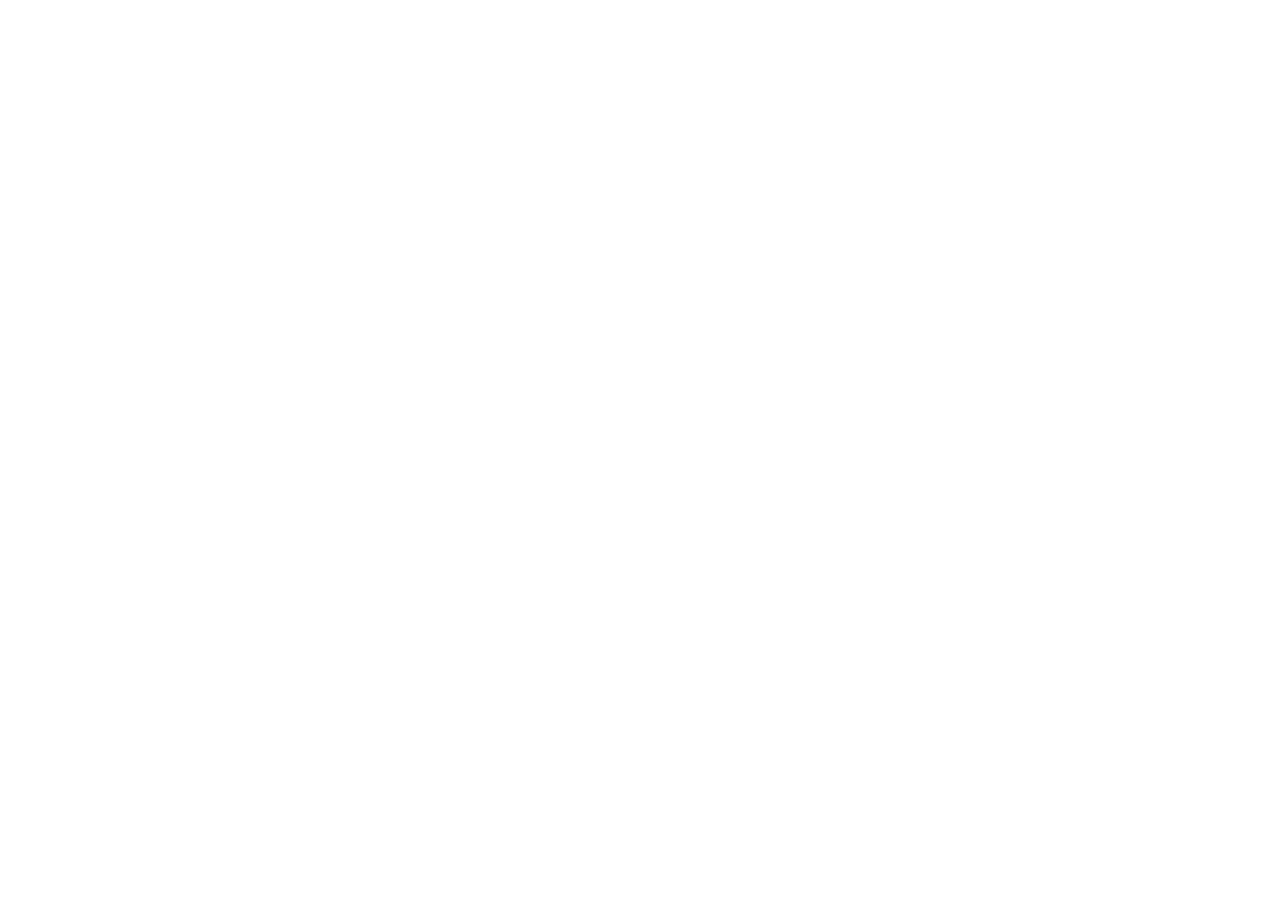
==== lesson_5/task_1/task_1.html @ 58aa49ab "3 и 4 задания" ====
<!DOCTYPE html>
<html lang="en">
<head>
    <meta charset="UTF-8">
    <meta http-equiv="X-UA-Compatible" content="IE=edge">
    <meta name="viewport" content="width=device-width, initial-scale=1.0">
    <title>Document</title>
</head>
<body>
    <div id="board"></div>
    <script src="./task_1.js"></script>
</body>
</html>
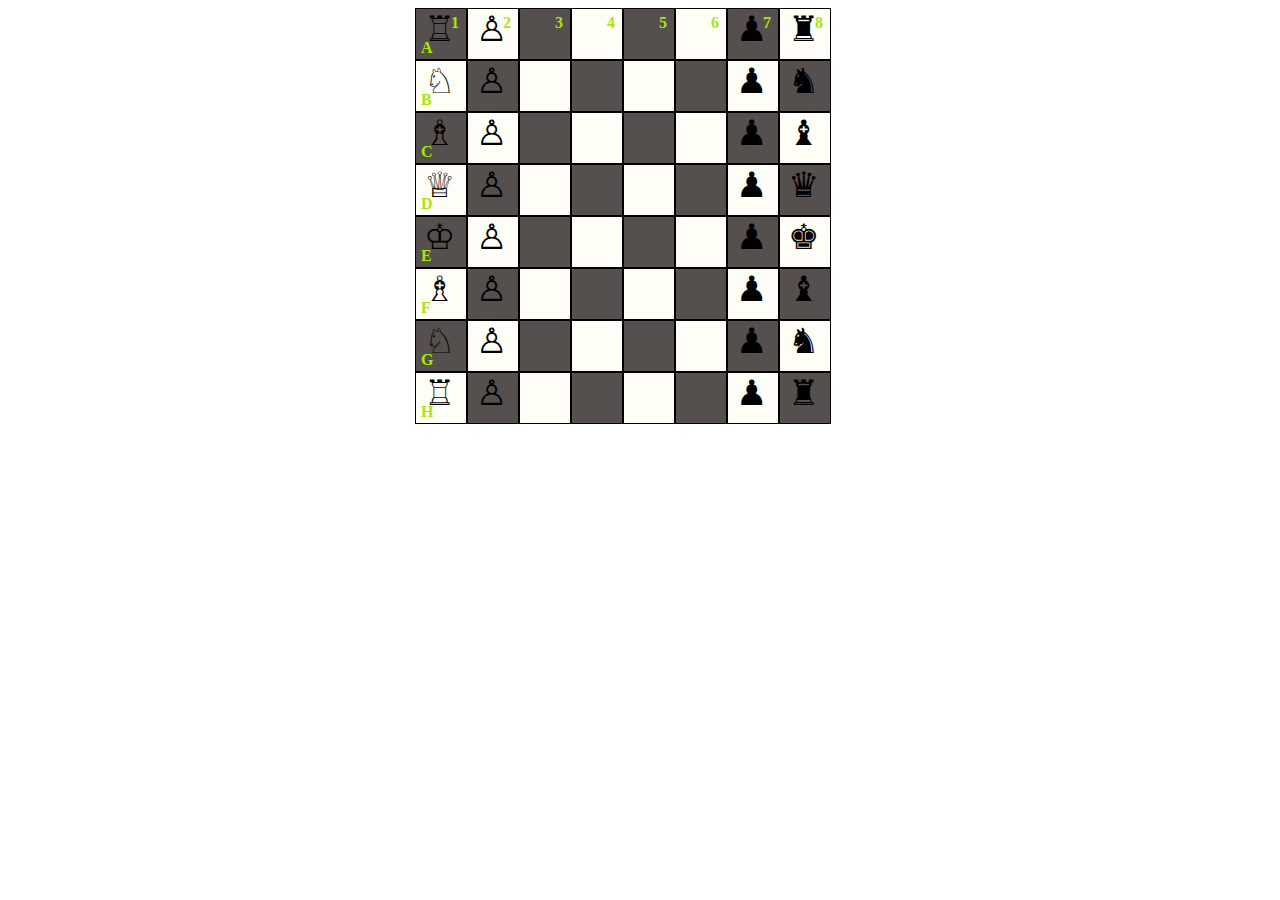
==== commit 20379c14: "Шахматная доска" ====
--- a/lesson_5/task_1/task_1.html
+++ b/lesson_5/task_1/task_1.html
@@ -4,6 +4,7 @@
     <meta charset="UTF-8">
     <meta http-equiv="X-UA-Compatible" content="IE=edge">
     <meta name="viewport" content="width=device-width, initial-scale=1.0">
+    <link rel="stylesheet" href="./task_1.css">
     <title>Document</title>
 </head>
 <body>
--- a/lesson_5/task_1/task_1.css
+++ b/lesson_5/task_1/task_1.css
@@ -0,0 +1,47 @@
+#board {
+	display: flex;
+	flex-wrap: wrap;
+	max-width: 450px;
+	margin: 0 auto;
+}
+.cell {
+    position: relative;
+	width: 50px;
+	height: 50px;
+	border: 1px solid black;
+}
+.cell--light {
+	background-color: rgba(255, 255, 240, 0.5);
+}
+.cell--dark {
+	background-color: rgba(42, 35, 34, 0.8);
+}
+.number {
+	width: 25px;
+	height: 25px;
+	color: #a9e609;
+	position: absolute;
+	top: 0;
+	right: 0;
+}
+.number--text {
+    margin: 5px 10px;
+    font-weight: bold;
+}
+.letter {
+	width: 25px;
+	height: 25px;
+	color: #a9e609;
+	position: absolute;
+	bottom: 0;
+	left: 0;
+}
+.letter--text {
+    margin: 5px;
+    font-weight: bold;
+}
+.figure {
+    font-size: 35px;
+    width: 25px;
+    margin-left: 8px;
+}